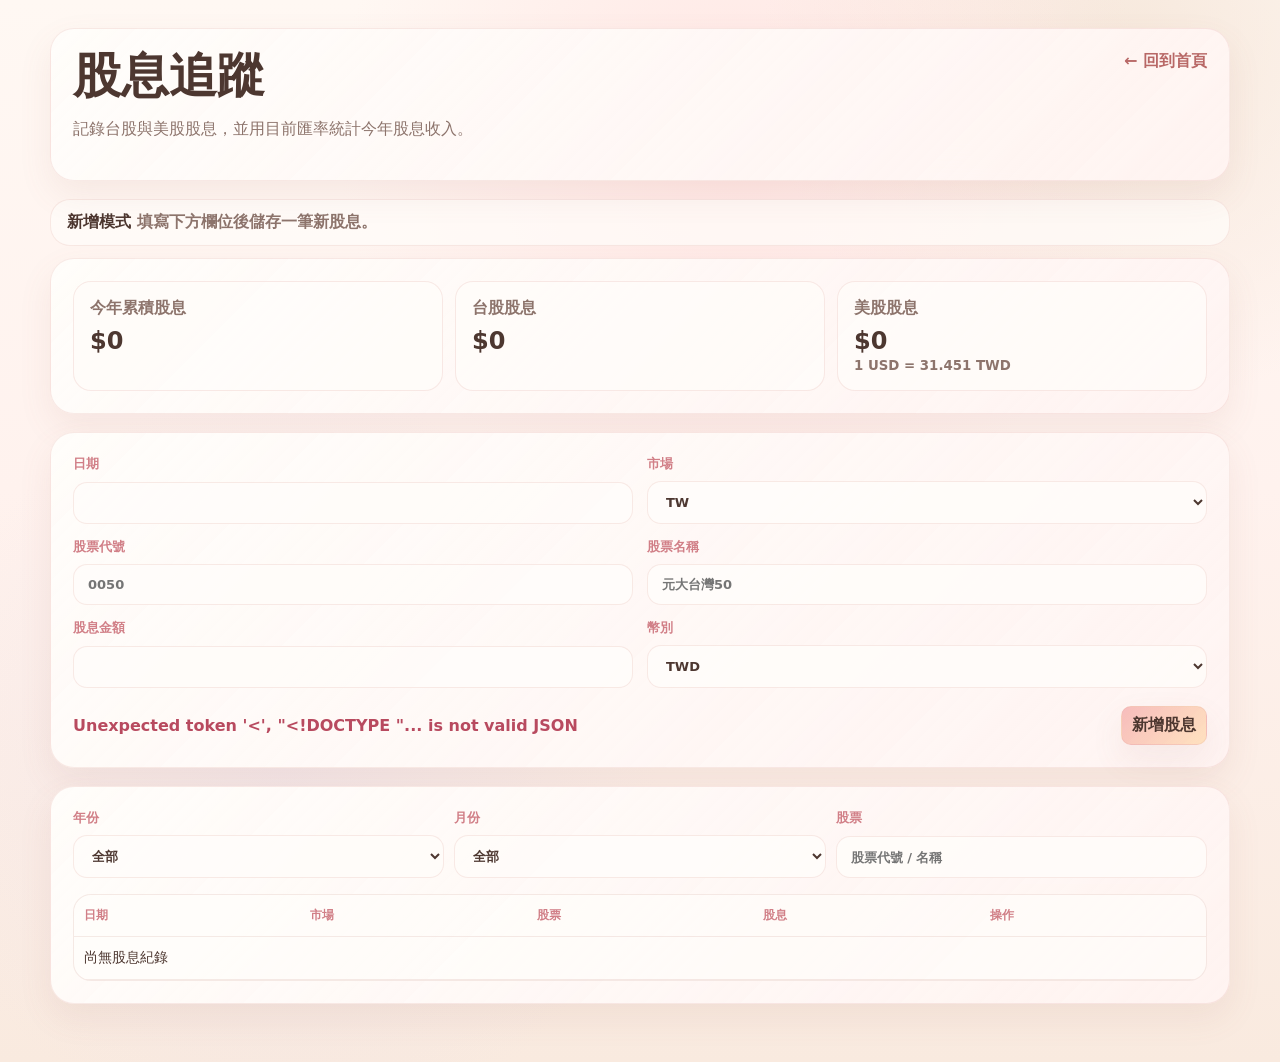
==== dividend-manager.html @ 9bf236e6 "Simplify dividend tracking amounts" ====
<!doctype html>
<html lang="zh-Hant">
  <head>
    <meta charset="utf-8" />
    <meta name="viewport" content="width=device-width, initial-scale=1" />
    <title>股息追蹤</title>
    <style>
      :root {
        color-scheme: light;
        --surface: rgba(255, 253, 250, 0.9);
        --ink: #4d3730;
        --muted: #8d746c;
        --line: rgba(204, 154, 143, 0.2);
        --green: #8faa83;
        --glass-border: rgba(226, 173, 162, 0.24);
        --shadow: 0 14px 34px rgba(158, 103, 88, 0.09);
      }

      * { box-sizing: border-box; }
      [hidden] { display: none !important; }

      body {
        margin: 0;
        min-height: 100vh;
        color: var(--ink);
        font-family: Inter, "Noto Sans TC", "PingFang TC", "Microsoft JhengHei", system-ui, sans-serif;
        background:
          radial-gradient(circle at 58% 12%, rgba(255, 210, 210, 0.46), transparent 34%),
          radial-gradient(circle at 88% 4%, rgba(241, 222, 205, 0.6), transparent 24%),
          radial-gradient(circle at 22% 72%, rgba(232, 218, 235, 0.35), transparent 30%),
          linear-gradient(180deg, #fff8f3 0%, #fff2ee 46%, #f9eadf 100%);
      }

      main {
        width: min(1180px, calc(100% - 32px));
        margin: 0 auto;
        padding: 28px 0 40px;
      }

      form, .card {
        background:
          linear-gradient(135deg, rgba(255, 253, 250, 0.96), rgba(255, 238, 237, 0.62)),
          var(--surface);
        border: 1px solid var(--glass-border);
        border-radius: 24px;
        box-shadow: var(--shadow);
        backdrop-filter: blur(18px);
      }

      .card { padding: 22px; margin-bottom: 18px; }
      .hero-card { display: flex; align-items: flex-start; justify-content: space-between; gap: 18px; }
      h1 { margin: 0 0 8px; color: var(--ink); font-size: clamp(30px, 5vw, 48px); line-height: 1; }
      p { color: var(--muted); line-height: 1.7; }
      a { color: #b86866; font-weight: 900; text-decoration: none; }

      .mode-banner {
        margin-bottom: 12px;
        padding: 12px 16px;
        border: 1px solid var(--glass-border);
        border-radius: 20px;
        background: rgba(255, 253, 250, 0.72);
        color: var(--muted);
        font-weight: 850;
      }
      .mode-banner strong { color: var(--ink); }
      .mode-banner.editing { border-color: rgba(216, 104, 104, 0.32); background: rgba(255, 231, 231, 0.86); }

      form {
        display: grid;
        grid-template-columns: repeat(2, minmax(0, 1fr));
        gap: 14px;
        padding: 22px;
        margin-bottom: 18px;
      }

      label { display: grid; gap: 8px; color: #d17f87; font-size: 13px; font-weight: 800; }
      input, select, button {
        border: 1px solid var(--glass-border);
        border-radius: 14px;
        padding: 12px 14px;
        color: var(--ink);
        background: rgba(255, 253, 250, 0.82);
        font: inherit;
      }
      input:focus, select:focus { outline: 2px solid rgba(209, 127, 135, 0.38); outline-offset: 2px; }
      .date-field { position: relative; }
      .date-picker {
        position: absolute;
        z-index: 20;
        top: calc(100% + 8px);
        left: 0;
        width: min(320px, calc(100vw - 48px));
        padding: 14px;
        border: 1px solid var(--glass-border);
        border-radius: 18px;
        background: rgba(255, 253, 250, 0.98);
        box-shadow: var(--shadow);
      }
      .date-picker-header {
        display: flex;
        align-items: center;
        justify-content: space-between;
        margin-bottom: 10px;
      }
      .date-picker-selects {
        display: flex;
        align-items: center;
        gap: 8px;
        min-width: 0;
      }
      .date-picker-selects select {
        min-height: 34px;
        padding: 0 26px 0 10px;
        border-radius: 10px;
        font-size: 14px;
        font-weight: 900;
        background-color: rgba(255, 253, 250, 0.92);
      }
      .date-picker-header button, .date-picker-day {
        min-height: 34px;
        padding: 0;
        border-radius: 10px;
        box-shadow: none;
      }
      .date-picker-grid {
        display: grid;
        grid-template-columns: repeat(7, minmax(0, 1fr));
        gap: 6px;
      }
      .date-picker-weekday {
        color: var(--muted);
        text-align: center;
        font-size: 12px;
        font-weight: 900;
      }
      .date-picker-day { background: rgba(255, 253, 250, 0.86); }
      .date-picker-day.is-today { border-color: rgba(216, 104, 104, 0.38); color: #b86866; }
      .date-picker-day.is-selected { background: linear-gradient(135deg, rgba(246, 183, 183, 0.92), rgba(255, 215, 168, 0.72)); }
      button {
        cursor: pointer;
        font-weight: 900;
        background: linear-gradient(135deg, rgba(246, 183, 183, 0.92), rgba(255, 215, 168, 0.72)), rgba(255, 253, 250, 0.88);
        box-shadow: var(--shadow);
      }
      button.secondary { background: rgba(255, 253, 250, 0.82); }
      button.danger { color: #8c2f3f; background: linear-gradient(135deg, rgba(255, 213, 213, 0.96), rgba(246, 183, 183, 0.7)); }
      button:disabled { cursor: wait; opacity: 0.58; }

      .full { grid-column: 1 / -1; }
      .actions, .row-actions { display: flex; align-items: center; gap: 8px; flex-wrap: wrap; }
      .actions { justify-content: space-between; grid-column: 1 / -1; padding-top: 4px; }
      .status, small { color: var(--muted); font-weight: 850; }
      .status.success { color: #557b4c; }
      .status.error { color: #b84a5f; }
      .status.working { color: #b86866; }

      .summary-grid { display: grid; grid-template-columns: repeat(3, minmax(0, 1fr)); gap: 12px; }
      .summary-box {
        border: 1px solid var(--glass-border);
        border-radius: 18px;
        padding: 16px;
        background: rgba(255, 253, 250, 0.74);
      }
      .summary-box span { display: block; color: var(--muted); font-weight: 850; margin-bottom: 8px; }
      .summary-box strong { font-size: 24px; }

      .filters { display: grid; grid-template-columns: repeat(3, minmax(120px, 1fr)); gap: 10px; margin-bottom: 16px; }
      .filters label { font-size: 13px; }
      table { width: 100%; border-collapse: collapse; color: var(--ink); font-size: 14px; }
      th, td { padding: 12px 10px; border-bottom: 1px solid var(--line); text-align: left; vertical-align: top; }
      th { color: #d17f87; font-size: 12px; font-weight: 900; }
      .table-wrap { overflow-x: auto; border: 1px solid var(--line); border-radius: 18px; background: rgba(255, 253, 250, 0.64); }
      .row-actions button { padding: 8px 10px; border-radius: 10px; }
      .editing-row { background: rgba(255, 231, 231, 0.72); }
      .badge { display: inline-flex; align-items: center; justify-content: center; min-width: 44px; padding: 4px 8px; border-radius: 999px; background: rgba(255, 238, 237, 0.78); color: #8c514b; font-size: 12px; font-weight: 900; }

      @media (max-width: 720px) {
        .hero-card { display: grid; }
        form, .filters, .summary-grid { grid-template-columns: 1fr; }
      }
    </style>
  </head>
  <body>
    <main>
      <section class="card hero-card">
        <div>
          <h1>股息追蹤</h1>
          <p>記錄台股與美股股息，並用目前匯率統計今年股息收入。</p>
        </div>
        <a href="./index.html">← 回到首頁</a>
      </section>

      <div class="mode-banner" id="modeBanner">
        <span><strong>新增模式</strong> 填寫下方欄位後儲存一筆新股息。</span>
      </div>

      <section class="card">
        <div class="summary-grid">
          <div class="summary-box">
            <span>今年累積股息</span>
            <strong id="yearDividendTotal">NT$0</strong>
          </div>
          <div class="summary-box">
            <span>台股股息</span>
            <strong id="twDividendTotal">NT$0</strong>
          </div>
          <div class="summary-box">
            <span>美股股息</span>
            <strong id="usDividendTotal">NT$0</strong>
            <br />
            <small id="fxRateText">依目前匯率換算</small>
          </div>
        </div>
      </section>

      <form id="dividendForm">
        <label class="date-field">
          日期
          <input name="date" type="text" readonly required />
        </label>
        <label>
          市場
          <select name="market" required>
            <option value="TW">TW</option>
            <option value="US">US</option>
          </select>
        </label>
        <label>
          股票代號
          <input name="symbol" placeholder="0050" required />
        </label>
        <label>
          股票名稱
          <input name="name" placeholder="元大台灣50" required />
        </label>
        <label>
          股息金額
          <input name="amount" type="number" step="0.01" min="0" required />
        </label>
        <label>
          幣別
          <select name="currency" required>
            <option value="TWD">TWD</option>
            <option value="USD">USD</option>
          </select>
        </label>
        <div class="actions">
          <span class="status" id="statusText">載入股息紀錄中...</span>
          <div class="row-actions">
            <button class="secondary" id="cancelEditButton" type="button" hidden>取消編輯</button>
            <button id="submitButton" type="submit">新增股息</button>
          </div>
        </div>
      </form>

      <section class="card">
        <div class="filters">
          <label>
            年份
            <select id="yearFilter">
              <option value="">全部</option>
            </select>
          </label>
          <label>
            月份
            <select id="monthFilter">
              <option value="">全部</option>
            </select>
          </label>
          <label>
            股票
            <input id="stockFilter" type="search" placeholder="股票代號 / 名稱" />
          </label>
        </div>
        <div class="table-wrap">
          <table>
            <thead>
              <tr>
                <th>日期</th>
                <th>市場</th>
                <th>股票</th>
                <th>股息</th>
                <th>操作</th>
              </tr>
            </thead>
            <tbody id="dividendRows"></tbody>
          </table>
        </div>
      </section>
    </main>
    <script>
      const form = document.getElementById("dividendForm");
      const rows = document.getElementById("dividendRows");
      const statusText = document.getElementById("statusText");
      const submitButton = document.getElementById("submitButton");
      const cancelEditButton = document.getElementById("cancelEditButton");
      const modeBanner = document.getElementById("modeBanner");
      const filters = {
        year: document.getElementById("yearFilter"),
        month: document.getElementById("monthFilter"),
        stock: document.getElementById("stockFilter"),
      };
      const money = new Intl.NumberFormat("zh-TW", { style: "currency", currency: "TWD", maximumFractionDigits: 0 });
      const decimal = new Intl.NumberFormat("zh-TW", { maximumFractionDigits: 2 });
      let dividends = [];
      let editingId = null;
      let fxRate = 31.451;
      let lastAutoFilledName = "";
      const stockNameMap = new Map(Object.entries({
        "0050": "元大台灣50",
        GOOG: "Alphabet",
        MU: "Micron Technology",
        NVDA: "NVIDIA",
        TSM: "Taiwan Semiconductor",
        VOO: "Vanguard S&P 500 ETF",
      }));

      form.elements.date.value = "";

      function escapeHtml(value) {
        return String(value ?? "")
          .replaceAll("&", "&amp;")
          .replaceAll("<", "&lt;")
          .replaceAll(">", "&gt;")
          .replaceAll('"', "&quot;")
          .replaceAll("'", "&#039;");
      }

      function dividendTime(item) {
        const time = new Date(`${item.date || ""}T00:00:00`).getTime();
        return Number.isNaN(time) ? 0 : time;
      }

      function rocYear(year) {
        return Number(year) - 1911;
      }

      function formatInputDate(date) {
        const year = date.getFullYear();
        const month = String(date.getMonth() + 1).padStart(2, "0");
        const day = String(date.getDate()).padStart(2, "0");
        return `${year}-${month}-${day}`;
      }

      function formatInputRocDate(date) {
        const year = rocYear(date.getFullYear());
        const month = String(date.getMonth() + 1).padStart(2, "0");
        const day = String(date.getDate()).padStart(2, "0");
        return `${year}/${month}/${day}`;
      }

      function formatDisplayDate(value) {
        const date = new Date(`${value || ""}T00:00:00`);
        if (Number.isNaN(date.getTime())) return String(value || "");
        return formatInputRocDate(date);
      }

      function parseRocInputDate(value) {
        const text = String(value || "").trim();
        const parts = text.replaceAll(".", "/").replaceAll("-", "/").split("/").map((part) => part.trim()).filter(Boolean);
        if (parts.length !== 3) return null;
        let [year, month, day] = parts.map((part) => Number(part));
        if (!year || !month || !day) return null;
        if (year < 1911) year += 1911;
        const date = new Date(year, month - 1, day);
        const valid = date.getFullYear() === year && date.getMonth() === month - 1 && date.getDate() === day;
        return valid ? date : null;
      }

      function sameDay(a, b) {
        return Boolean(a && b) && a.getFullYear() === b.getFullYear() && a.getMonth() === b.getMonth() && a.getDate() === b.getDate();
      }

      function datePickerYears(selectedYear) {
        const currentYear = new Date().getFullYear();
        const start = Math.min(currentYear - 10, selectedYear);
        const end = Math.max(currentYear + 5, selectedYear);
        return Array.from({ length: end - start + 1 }, (_, index) => start + index);
      }

      function setupDatePicker(input) {
        const field = input.closest(".date-field");
        const picker = document.createElement("div");
        let viewDate = new Date();
        picker.className = "date-picker";
        picker.hidden = true;
        field.appendChild(picker);

        function renderPicker() {
          const selected = parseRocInputDate(input.value);
          const today = new Date();
          const year = viewDate.getFullYear();
          const month = viewDate.getMonth();
          const yearOptions = datePickerYears(year)
            .map((optionYear) => `<option value="${optionYear}" ${optionYear === year ? "selected" : ""}>${rocYear(optionYear)} 年</option>`)
            .join("");
          const monthOptions = Array.from({ length: 12 }, (_, index) => {
            const optionMonth = index + 1;
            return `<option value="${index}" ${index === month ? "selected" : ""}>${optionMonth} 月</option>`;
          }).join("");
          const firstDay = new Date(year, month, 1).getDay();
          const daysInMonth = new Date(year, month + 1, 0).getDate();
          const blanks = Array.from({ length: firstDay }, () => "<span></span>").join("");
          const days = Array.from({ length: daysInMonth }, (_, index) => {
            const day = index + 1;
            const date = new Date(year, month, day);
            const classes = [
              "date-picker-day",
              sameDay(date, today) ? "is-today" : "",
              sameDay(date, selected) ? "is-selected" : "",
            ].filter(Boolean).join(" ");
            return `<button class="${classes}" type="button" data-day="${day}">${day}</button>`;
          }).join("");
          picker.innerHTML = `
            <div class="date-picker-header">
              <button type="button" data-nav="-1">‹</button>
              <span class="date-picker-selects">
                <select data-date-year aria-label="選擇年份">${yearOptions}</select>
                <select data-date-month aria-label="選擇月份">${monthOptions}</select>
              </span>
              <button type="button" data-nav="1">›</button>
            </div>
            <div class="date-picker-grid">
              ${["日", "一", "二", "三", "四", "五", "六"].map((day) => `<span class="date-picker-weekday">${day}</span>`).join("")}
              ${blanks}${days}
            </div>`;
        }

        function openPicker() {
          if (!picker.hidden) return;
          const selected = parseRocInputDate(input.value);
          viewDate = selected || new Date();
          renderPicker();
          picker.hidden = false;
        }

        input.addEventListener("click", openPicker);
        input.addEventListener("focus", openPicker);
        picker.addEventListener("click", (event) => {
          event.stopPropagation();
          const nav = event.target.closest("button[data-nav]");
          if (nav) {
            event.preventDefault();
            viewDate.setMonth(viewDate.getMonth() + Number(nav.dataset.nav));
            renderPicker();
            return;
          }
          const dayButton = event.target.closest("button[data-day]");
          if (!dayButton) return;
          event.preventDefault();
          const date = new Date(viewDate.getFullYear(), viewDate.getMonth(), Number(dayButton.dataset.day));
          input.value = formatInputRocDate(date);
          picker.hidden = true;
        });
        picker.addEventListener("change", (event) => {
          event.stopPropagation();
          if (event.target.matches("[data-date-year]")) {
            viewDate.setFullYear(Number(event.target.value));
            renderPicker();
            return;
          }
          if (event.target.matches("[data-date-month]")) {
            viewDate.setMonth(Number(event.target.value));
            renderPicker();
          }
        });
        document.addEventListener("click", (event) => {
          if (field.contains(event.target)) return;
          picker.hidden = true;
        });
      }

      function normalizeSymbol(value) {
        return String(value || "").trim().toUpperCase();
      }

      function rememberStockName(symbol, name) {
        const normalizedSymbol = normalizeSymbol(symbol);
        const normalizedName = String(name || "").trim();
        if (normalizedSymbol && normalizedName) stockNameMap.set(normalizedSymbol, normalizedName);
      }

      function learnStockNames(items) {
        (items || []).forEach((item) => rememberStockName(item.symbol, item.name));
      }

      async function loadTransactionStockNames() {
        try {
          const response = await fetch("/api/transactions", { cache: "no-store" });
          if (!response.ok) return;
          const payload = await response.json();
          learnStockNames(payload.transactions || []);
        } catch {
          // The built-in map still covers the common stocks.
        }
      }

      async function loadPortfolioStockNames() {
        try {
          const response = await fetch("/api/portfolio", { cache: "no-store" });
          if (!response.ok) return;
          const payload = await response.json();
          learnStockNames(payload.portfolio?.holdings || []);
        } catch {
          // Existing dividend and transaction names are enough if temporarily unavailable.
        }
      }

      function autoFillStockName() {
        const symbol = normalizeSymbol(form.elements.symbol.value);
        form.elements.symbol.value = symbol;
        const name = stockNameMap.get(symbol);
        if (!name) return;
        const currentName = String(form.elements.name.value || "").trim();
        if (currentName && currentName !== lastAutoFilledName) return;
        form.elements.name.value = name;
        lastAutoFilledName = name;
      }

      function syncCurrencyWithMarket() {
        form.elements.currency.value = form.elements.market.value === "US" ? "USD" : "TWD";
      }

      function normalizeInputDate(value) {
        const text = String(value || "").trim();
        const parts = text.replaceAll(".", "/").replaceAll("-", "/").split("/").map((part) => part.trim()).filter(Boolean);
        if (parts.length !== 3) throw new Error("日期格式請輸入民國年，例如 115/02/11");
        let [year, month, day] = parts.map((part) => Number(part));
        if (!year || !month || !day) throw new Error("日期格式請輸入民國年，例如 115/02/11");
        if (year < 1911) year += 1911;
        const date = new Date(year, month - 1, day);
        const valid = date.getFullYear() === year && date.getMonth() === month - 1 && date.getDate() === day;
        if (!valid) throw new Error("日期不是有效日期");
        return formatInputDate(date);
      }

      function dividendTwd(item) {
        const amount = Number(item.amount) || 0;
        return item.currency === "USD" ? amount * fxRate : amount;
      }

      function currentYear() {
        return new Date().getFullYear().toString();
      }

      function setStatus(message, tone = "") {
        statusText.textContent = message;
        statusText.className = `status${tone ? ` ${tone}` : ""}`;
      }

      function setFormMode(id = null) {
        editingId = id;
        submitButton.textContent = editingId ? "更新股息" : "新增股息";
        cancelEditButton.hidden = !editingId;
        const dividend = dividends.find((item) => item.id === editingId);
        modeBanner.classList.toggle("editing", Boolean(editingId));
        modeBanner.innerHTML = editingId && dividend
          ? `<span><strong>編輯模式</strong> 正在修改 ${escapeHtml(formatDisplayDate(dividend.date))} ${escapeHtml(dividend.market)}:${escapeHtml(dividend.symbol)} 的股息，完成後請按「更新股息」。</span>`
          : `<span><strong>新增模式</strong> 填寫下方欄位後儲存一筆新股息。</span>`;
        renderDividends();
      }

      function resetForm() {
        form.reset();
        form.elements.date.value = "";
        syncCurrencyWithMarket();
        lastAutoFilledName = "";
        setFormMode(null);
      }

      function activeFilters() {
        return {
          year: filters.year.value,
          month: filters.month.value,
          stock: filters.stock.value.trim().toLowerCase(),
        };
      }

      function dividendMatches(item, filter) {
        const date = String(item.date || "");
        const stockText = [item.symbol, item.name].join(" ").toLowerCase();
        return (
          (!filter.year || date.slice(0, 4) === filter.year) &&
          (!filter.month || date.slice(5, 7) === filter.month) &&
          (!filter.stock || stockText.includes(filter.stock))
        );
      }

      function visibleDividends() {
        const filter = activeFilters();
        return dividends
          .filter((item) => dividendMatches(item, filter))
          .sort((a, b) => dividendTime(b) - dividendTime(a));
      }

      function populateFilters() {
        const selectedYear = filters.year.value;
        const selectedMonth = filters.month.value;
        const years = [...new Set(dividends.map((item) => String(item.date || "").slice(0, 4)).filter(Boolean))].sort((a, b) => b.localeCompare(a));
        const months = [...new Set(dividends.map((item) => String(item.date || "").slice(5, 7)).filter(Boolean))].sort();
        filters.year.innerHTML = `<option value="">全部</option>${years.map((year) => `<option value="${escapeHtml(year)}">${escapeHtml(rocYear(year))} 年</option>`).join("")}`;
        filters.month.innerHTML = `<option value="">全部</option>${months.map((month) => `<option value="${escapeHtml(month)}">${escapeHtml(month)}</option>`).join("")}`;
        filters.year.value = years.includes(selectedYear) ? selectedYear : "";
        filters.month.value = months.includes(selectedMonth) ? selectedMonth : "";
      }

      function renderSummary() {
        const year = currentYear();
        const thisYear = dividends.filter((item) => String(item.date || "").slice(0, 4) === year);
        const twTotal = thisYear.filter((item) => item.market === "TW").reduce((sum, item) => sum + dividendTwd(item), 0);
        const usTotal = thisYear.filter((item) => item.market === "US").reduce((sum, item) => sum + dividendTwd(item), 0);
        document.getElementById("yearDividendTotal").textContent = money.format(Math.round(twTotal + usTotal));
        document.getElementById("twDividendTotal").textContent = money.format(Math.round(twTotal));
        document.getElementById("usDividendTotal").textContent = money.format(Math.round(usTotal));
        document.getElementById("fxRateText").textContent = `1 USD = ${fxRate} TWD`;
      }

      function renderDividends() {
        const items = visibleDividends();
        renderSummary();
        if (!items.length) {
          rows.innerHTML = `<tr><td colspan="5">尚無股息紀錄</td></tr>`;
          return;
        }
        rows.innerHTML = items
          .map((item) => `
            <tr class="${item.id === editingId ? "editing-row" : ""}">
              <td>${escapeHtml(formatDisplayDate(item.date))}</td>
              <td><span class="badge">${escapeHtml(item.market)}</span></td>
              <td>${escapeHtml(item.symbol)}<br />${escapeHtml(item.name)}</td>
              <td>${decimal.format(Number(item.amount) || 0)} ${escapeHtml(item.currency)}</td>
              <td>
                <div class="row-actions">
                  <button class="secondary" type="button" data-action="edit" data-id="${escapeHtml(item.id)}">編輯</button>
                  <button class="danger" type="button" data-action="delete" data-id="${escapeHtml(item.id)}">刪除</button>
                </div>
              </td>
            </tr>
          `)
          .join("");
      }

      function setDividends(nextDividends) {
        dividends = nextDividends || [];
        learnStockNames(dividends);
        populateFilters();
        renderDividends();
      }

      function currentDividend() {
        const formData = new FormData(form);
        const symbol = normalizeSymbol(formData.get("symbol"));
        const name = String(formData.get("name")).trim();
        rememberStockName(symbol, name);
        return {
          date: normalizeInputDate(formData.get("date")),
          market: formData.get("market"),
          symbol,
          name,
          amount: Number(formData.get("amount")),
          currency: formData.get("currency"),
          tax: 0,
          note: "",
        };
      }

      function editDividend(id) {
        const dividend = dividends.find((item) => item.id === id);
        if (!dividend) return;
        form.elements.date.value = formatDisplayDate(dividend.date);
        form.elements.market.value = dividend.market || "TW";
        form.elements.symbol.value = dividend.symbol || "";
        form.elements.name.value = dividend.name || "";
        lastAutoFilledName = "";
        form.elements.amount.value = dividend.amount ?? "";
        form.elements.currency.value = dividend.currency || "TWD";
        setFormMode(id);
        setStatus("正在編輯股息，確認欄位後按「更新股息」。", "working");
        form.scrollIntoView({ behavior: "smooth", block: "start" });
      }

      async function loadFxRate() {
        try {
          const response = await fetch("/api/portfolio", { cache: "no-store" });
          if (!response.ok) return;
          const payload = await response.json();
          fxRate = Number(payload.portfolio?.fxRate) || fxRate;
        } catch {
          // Keep the last known default.
        }
      }

      async function loadDividends() {
        await loadFxRate();
        await Promise.all([loadPortfolioStockNames(), loadTransactionStockNames()]);
        const response = await fetch("/api/dividends", { cache: "no-store" });
        const payload = await response.json();
        if (!response.ok) throw new Error(payload.detail || "股息紀錄載入失敗");
        setDividends(payload.dividends || []);
        setStatus(`已載入 ${dividends.length} 筆股息，顯示 ${visibleDividends().length} 筆`, "success");
      }

      async function saveDividend() {
        const url = editingId ? `/api/dividends/${encodeURIComponent(editingId)}` : "/api/dividends";
        const method = editingId ? "PUT" : "POST";
        const response = await fetch(url, {
          method,
          headers: { "Content-Type": "application/json" },
          body: JSON.stringify(currentDividend()),
        });
        const payload = await response.json();
        if (!response.ok) throw new Error(payload.detail || "股息儲存失敗");
        return payload;
      }

      async function deleteDividend(id) {
        const dividend = dividends.find((item) => item.id === id);
        if (!dividend) return;
        const label = `${formatDisplayDate(dividend.date)} ${dividend.market}:${dividend.symbol}`;
        if (!window.confirm(`確定刪除這筆股息？\n${label}`)) return;

        setStatus("刪除中...", "working");
        const response = await fetch(`/api/dividends/${encodeURIComponent(id)}`, { method: "DELETE" });
        const payload = await response.json();
        if (!response.ok) throw new Error(payload.detail || "股息刪除失敗");
        setDividends(payload.dividends || []);
        if (editingId === id) resetForm();
        setStatus(`已刪除，現在共有 ${dividends.length} 筆股息，顯示 ${visibleDividends().length} 筆`, "success");
      }

      form.addEventListener("submit", async (event) => {
        event.preventDefault();
        submitButton.disabled = true;
        setStatus(editingId ? "更新中..." : "儲存中...", "working");
        try {
          const payload = await saveDividend();
          setDividends(payload.dividends || []);
          setStatus(
            editingId
              ? `已更新，現在共有 ${dividends.length} 筆股息，顯示 ${visibleDividends().length} 筆`
              : `已新增，現在共有 ${dividends.length} 筆股息，顯示 ${visibleDividends().length} 筆`,
            "success",
          );
          resetForm();
        } catch (error) {
          setStatus(error.message, "error");
        } finally {
          submitButton.disabled = false;
        }
      });

      cancelEditButton.addEventListener("click", () => {
        resetForm();
        setStatus(`已載入 ${dividends.length} 筆股息，顯示 ${visibleDividends().length} 筆`, "success");
      });

      Object.values(filters).forEach((input) => {
        input.addEventListener("input", () => {
          renderDividends();
          setStatus(`已載入 ${dividends.length} 筆股息，顯示 ${visibleDividends().length} 筆`, "success");
        });
        input.addEventListener("change", () => {
          renderDividends();
          setStatus(`已載入 ${dividends.length} 筆股息，顯示 ${visibleDividends().length} 筆`, "success");
        });
      });

      form.elements.symbol.addEventListener("input", autoFillStockName);
      form.elements.symbol.addEventListener("change", autoFillStockName);
      form.elements.symbol.addEventListener("blur", autoFillStockName);
      form.elements.market.addEventListener("change", autoFillStockName);
      form.elements.market.addEventListener("change", syncCurrencyWithMarket);
      form.elements.name.addEventListener("input", () => {
        if (form.elements.name.value.trim() !== lastAutoFilledName) lastAutoFilledName = "";
      });
      setupDatePicker(form.elements.date);
      syncCurrencyWithMarket();

      rows.addEventListener("click", async (event) => {
        const button = event.target.closest("button[data-action][data-id]");
        if (!button) return;
        const { action, id } = button.dataset;
        if (action === "edit") {
          editDividend(id);
          return;
        }
        if (action === "delete") {
          button.disabled = true;
          try {
            await deleteDividend(id);
          } catch (error) {
            setStatus(error.message, "error");
          } finally {
            button.disabled = false;
          }
        }
      });

      loadDividends().catch((error) => {
        setStatus(error.message, "error");
        renderDividends();
      });
    </script>
  </body>
</html>
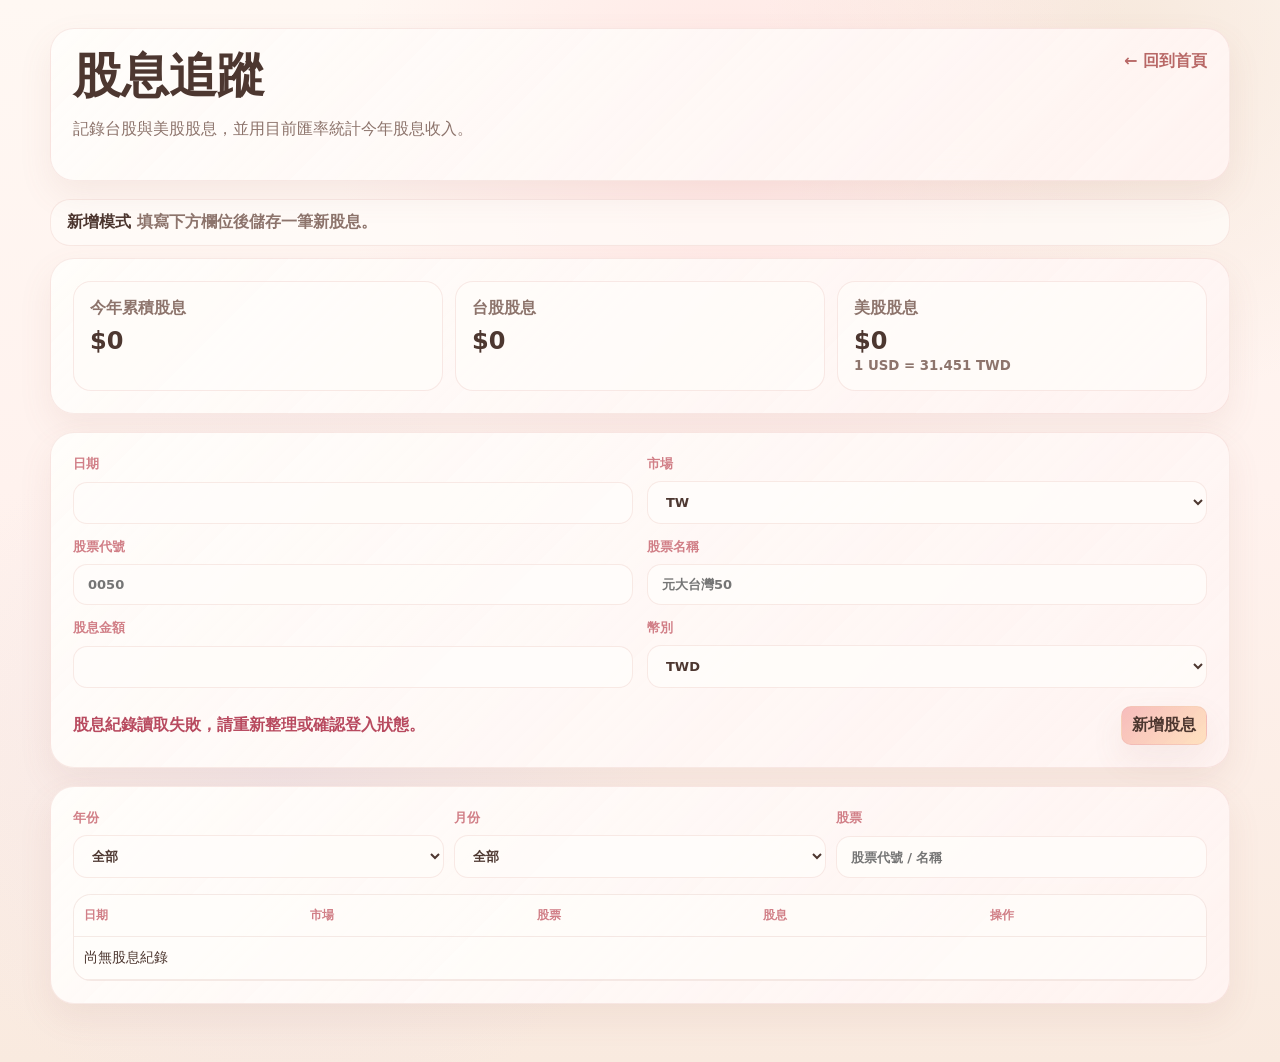
==== commit 6f1f1809: "Improve mobile dashboard UX" ====
--- a/dividend-manager.html
+++ b/dividend-manager.html
@@ -4,181 +4,7 @@
     <meta charset="utf-8" />
     <meta name="viewport" content="width=device-width, initial-scale=1" />
     <title>股息追蹤</title>
-    <style>
-      :root {
-        color-scheme: light;
-        --surface: rgba(255, 253, 250, 0.9);
-        --ink: #4d3730;
-        --muted: #8d746c;
-        --line: rgba(204, 154, 143, 0.2);
-        --green: #8faa83;
-        --glass-border: rgba(226, 173, 162, 0.24);
-        --shadow: 0 14px 34px rgba(158, 103, 88, 0.09);
-      }
-
-      * { box-sizing: border-box; }
-      [hidden] { display: none !important; }
-
-      body {
-        margin: 0;
-        min-height: 100vh;
-        color: var(--ink);
-        font-family: Inter, "Noto Sans TC", "PingFang TC", "Microsoft JhengHei", system-ui, sans-serif;
-        background:
-          radial-gradient(circle at 58% 12%, rgba(255, 210, 210, 0.46), transparent 34%),
-          radial-gradient(circle at 88% 4%, rgba(241, 222, 205, 0.6), transparent 24%),
-          radial-gradient(circle at 22% 72%, rgba(232, 218, 235, 0.35), transparent 30%),
-          linear-gradient(180deg, #fff8f3 0%, #fff2ee 46%, #f9eadf 100%);
-      }
-
-      main {
-        width: min(1180px, calc(100% - 32px));
-        margin: 0 auto;
-        padding: 28px 0 40px;
-      }
-
-      form, .card {
-        background:
-          linear-gradient(135deg, rgba(255, 253, 250, 0.96), rgba(255, 238, 237, 0.62)),
-          var(--surface);
-        border: 1px solid var(--glass-border);
-        border-radius: 24px;
-        box-shadow: var(--shadow);
-        backdrop-filter: blur(18px);
-      }
-
-      .card { padding: 22px; margin-bottom: 18px; }
-      .hero-card { display: flex; align-items: flex-start; justify-content: space-between; gap: 18px; }
-      h1 { margin: 0 0 8px; color: var(--ink); font-size: clamp(30px, 5vw, 48px); line-height: 1; }
-      p { color: var(--muted); line-height: 1.7; }
-      a { color: #b86866; font-weight: 900; text-decoration: none; }
-
-      .mode-banner {
-        margin-bottom: 12px;
-        padding: 12px 16px;
-        border: 1px solid var(--glass-border);
-        border-radius: 20px;
-        background: rgba(255, 253, 250, 0.72);
-        color: var(--muted);
-        font-weight: 850;
-      }
-      .mode-banner strong { color: var(--ink); }
-      .mode-banner.editing { border-color: rgba(216, 104, 104, 0.32); background: rgba(255, 231, 231, 0.86); }
-
-      form {
-        display: grid;
-        grid-template-columns: repeat(2, minmax(0, 1fr));
-        gap: 14px;
-        padding: 22px;
-        margin-bottom: 18px;
-      }
-
-      label { display: grid; gap: 8px; color: #d17f87; font-size: 13px; font-weight: 800; }
-      input, select, button {
-        border: 1px solid var(--glass-border);
-        border-radius: 14px;
-        padding: 12px 14px;
-        color: var(--ink);
-        background: rgba(255, 253, 250, 0.82);
-        font: inherit;
-      }
-      input:focus, select:focus { outline: 2px solid rgba(209, 127, 135, 0.38); outline-offset: 2px; }
-      .date-field { position: relative; }
-      .date-picker {
-        position: absolute;
-        z-index: 20;
-        top: calc(100% + 8px);
-        left: 0;
-        width: min(320px, calc(100vw - 48px));
-        padding: 14px;
-        border: 1px solid var(--glass-border);
-        border-radius: 18px;
-        background: rgba(255, 253, 250, 0.98);
-        box-shadow: var(--shadow);
-      }
-      .date-picker-header {
-        display: flex;
-        align-items: center;
-        justify-content: space-between;
-        margin-bottom: 10px;
-      }
-      .date-picker-selects {
-        display: flex;
-        align-items: center;
-        gap: 8px;
-        min-width: 0;
-      }
-      .date-picker-selects select {
-        min-height: 34px;
-        padding: 0 26px 0 10px;
-        border-radius: 10px;
-        font-size: 14px;
-        font-weight: 900;
-        background-color: rgba(255, 253, 250, 0.92);
-      }
-      .date-picker-header button, .date-picker-day {
-        min-height: 34px;
-        padding: 0;
-        border-radius: 10px;
-        box-shadow: none;
-      }
-      .date-picker-grid {
-        display: grid;
-        grid-template-columns: repeat(7, minmax(0, 1fr));
-        gap: 6px;
-      }
-      .date-picker-weekday {
-        color: var(--muted);
-        text-align: center;
-        font-size: 12px;
-        font-weight: 900;
-      }
-      .date-picker-day { background: rgba(255, 253, 250, 0.86); }
-      .date-picker-day.is-today { border-color: rgba(216, 104, 104, 0.38); color: #b86866; }
-      .date-picker-day.is-selected { background: linear-gradient(135deg, rgba(246, 183, 183, 0.92), rgba(255, 215, 168, 0.72)); }
-      button {
-        cursor: pointer;
-        font-weight: 900;
-        background: linear-gradient(135deg, rgba(246, 183, 183, 0.92), rgba(255, 215, 168, 0.72)), rgba(255, 253, 250, 0.88);
-        box-shadow: var(--shadow);
-      }
-      button.secondary { background: rgba(255, 253, 250, 0.82); }
-      button.danger { color: #8c2f3f; background: linear-gradient(135deg, rgba(255, 213, 213, 0.96), rgba(246, 183, 183, 0.7)); }
-      button:disabled { cursor: wait; opacity: 0.58; }
-
-      .full { grid-column: 1 / -1; }
-      .actions, .row-actions { display: flex; align-items: center; gap: 8px; flex-wrap: wrap; }
-      .actions { justify-content: space-between; grid-column: 1 / -1; padding-top: 4px; }
-      .status, small { color: var(--muted); font-weight: 850; }
-      .status.success { color: #557b4c; }
-      .status.error { color: #b84a5f; }
-      .status.working { color: #b86866; }
-
-      .summary-grid { display: grid; grid-template-columns: repeat(3, minmax(0, 1fr)); gap: 12px; }
-      .summary-box {
-        border: 1px solid var(--glass-border);
-        border-radius: 18px;
-        padding: 16px;
-        background: rgba(255, 253, 250, 0.74);
-      }
-      .summary-box span { display: block; color: var(--muted); font-weight: 850; margin-bottom: 8px; }
-      .summary-box strong { font-size: 24px; }
-
-      .filters { display: grid; grid-template-columns: repeat(3, minmax(120px, 1fr)); gap: 10px; margin-bottom: 16px; }
-      .filters label { font-size: 13px; }
-      table { width: 100%; border-collapse: collapse; color: var(--ink); font-size: 14px; }
-      th, td { padding: 12px 10px; border-bottom: 1px solid var(--line); text-align: left; vertical-align: top; }
-      th { color: #d17f87; font-size: 12px; font-weight: 900; }
-      .table-wrap { overflow-x: auto; border: 1px solid var(--line); border-radius: 18px; background: rgba(255, 253, 250, 0.64); }
-      .row-actions button { padding: 8px 10px; border-radius: 10px; }
-      .editing-row { background: rgba(255, 231, 231, 0.72); }
-      .badge { display: inline-flex; align-items: center; justify-content: center; min-width: 44px; padding: 4px 8px; border-radius: 999px; background: rgba(255, 238, 237, 0.78); color: #8c514b; font-size: 12px; font-weight: 900; }
-
-      @media (max-width: 720px) {
-        .hero-card { display: grid; }
-        form, .filters, .summary-grid { grid-template-columns: 1fr; }
-      }
-    </style>
+    <link rel="stylesheet" href="./form-pages.css?v=20260613-mobile-ux" />
   </head>
   <body>
     <main>
@@ -254,7 +80,7 @@
       </form>
 
       <section class="card">
-        <div class="filters">
+        <div class="filters dividend-filters">
           <label>
             年份
             <select id="yearFilter">
@@ -326,6 +152,19 @@
           .replaceAll("'", "&#039;");
       }
 
+      async function readApiPayload(response, fallbackMessage) {
+        const text = await response.text();
+        try {
+          return text ? JSON.parse(text) : {};
+        } catch {
+          return { detail: fallbackMessage };
+        }
+      }
+
+      function friendlyApiError(payload, fallbackMessage) {
+        return payload?.detail || fallbackMessage;
+      }
+
       function dividendTime(item) {
         const time = new Date(`${item.date || ""}T00:00:00`).getTime();
         return Number.isNaN(time) ? 0 : time;
@@ -694,8 +533,8 @@
         await loadFxRate();
         await Promise.all([loadPortfolioStockNames(), loadTransactionStockNames()]);
         const response = await fetch("/api/dividends", { cache: "no-store" });
-        const payload = await response.json();
-        if (!response.ok) throw new Error(payload.detail || "股息紀錄載入失敗");
+        const payload = await readApiPayload(response, "股息紀錄讀取失敗，請重新整理或確認登入狀態。");
+        if (!response.ok) throw new Error(friendlyApiError(payload, "股息紀錄讀取失敗，請重新整理或確認登入狀態。"));
         setDividends(payload.dividends || []);
         setStatus(`已載入 ${dividends.length} 筆股息，顯示 ${visibleDividends().length} 筆`, "success");
       }
@@ -708,8 +547,8 @@
           headers: { "Content-Type": "application/json" },
           body: JSON.stringify(currentDividend()),
         });
-        const payload = await response.json();
-        if (!response.ok) throw new Error(payload.detail || "股息儲存失敗");
+        const payload = await readApiPayload(response, "股息儲存失敗，請稍後再試。");
+        if (!response.ok) throw new Error(friendlyApiError(payload, "股息儲存失敗，請稍後再試。"));
         return payload;
       }
 
@@ -721,8 +560,8 @@
 
         setStatus("刪除中...", "working");
         const response = await fetch(`/api/dividends/${encodeURIComponent(id)}`, { method: "DELETE" });
-        const payload = await response.json();
-        if (!response.ok) throw new Error(payload.detail || "股息刪除失敗");
+        const payload = await readApiPayload(response, "股息刪除失敗，請稍後再試。");
+        if (!response.ok) throw new Error(friendlyApiError(payload, "股息刪除失敗，請稍後再試。"));
         setDividends(payload.dividends || []);
         if (editingId === id) resetForm();
         setStatus(`已刪除，現在共有 ${dividends.length} 筆股息，顯示 ${visibleDividends().length} 筆`, "success");
--- a/form-pages.css
+++ b/form-pages.css
@@ -0,0 +1,406 @@
+:root {
+  color-scheme: light;
+  --surface: rgba(255, 253, 250, 0.9);
+  --ink: #4d3730;
+  --muted: #8d746c;
+  --line: rgba(204, 154, 143, 0.2);
+  --green: #8faa83;
+  --glass-border: rgba(226, 173, 162, 0.24);
+  --shadow: 0 14px 34px rgba(158, 103, 88, 0.09);
+}
+
+* {
+  box-sizing: border-box;
+}
+
+[hidden] {
+  display: none !important;
+}
+
+body {
+  margin: 0;
+  min-height: 100vh;
+  color: var(--ink);
+  font-family: Inter, "Noto Sans TC", "PingFang TC", "Microsoft JhengHei", system-ui, sans-serif;
+  background:
+    radial-gradient(circle at 58% 12%, rgba(255, 210, 210, 0.46), transparent 34%),
+    radial-gradient(circle at 88% 4%, rgba(241, 222, 205, 0.6), transparent 24%),
+    radial-gradient(circle at 22% 72%, rgba(232, 218, 235, 0.35), transparent 30%),
+    linear-gradient(180deg, #fff8f3 0%, #fff2ee 46%, #f9eadf 100%);
+}
+
+main {
+  width: min(1180px, calc(100% - 32px));
+  margin: 0 auto;
+  padding: 28px 0 40px;
+}
+
+form,
+.card {
+  background:
+    linear-gradient(135deg, rgba(255, 253, 250, 0.96), rgba(255, 238, 237, 0.62)),
+    var(--surface);
+  border: 1px solid var(--glass-border);
+  border-radius: 24px;
+  box-shadow: var(--shadow);
+  backdrop-filter: blur(18px);
+}
+
+.card {
+  padding: 22px;
+  margin-bottom: 18px;
+}
+
+.hero-card {
+  display: flex;
+  align-items: flex-start;
+  justify-content: space-between;
+  gap: 18px;
+}
+
+h1 {
+  margin: 0 0 8px;
+  color: var(--ink);
+  font-size: clamp(30px, 5vw, 48px);
+  line-height: 1;
+}
+
+p {
+  color: var(--muted);
+  line-height: 1.7;
+}
+
+a {
+  color: #b86866;
+  font-weight: 900;
+  text-decoration: none;
+}
+
+.page-actions {
+  display: flex;
+  flex-wrap: wrap;
+  gap: 8px;
+}
+
+.mode-banner {
+  margin-bottom: 12px;
+  padding: 12px 16px;
+  display: flex;
+  align-items: center;
+  justify-content: space-between;
+  gap: 12px;
+  border: 1px solid var(--glass-border);
+  border-radius: 20px;
+  background: rgba(255, 253, 250, 0.72);
+  color: var(--muted);
+  font-weight: 850;
+}
+
+.mode-banner strong {
+  color: var(--ink);
+}
+
+.mode-banner.editing {
+  border-color: rgba(216, 104, 104, 0.32);
+  background: rgba(255, 231, 231, 0.86);
+}
+
+form {
+  display: grid;
+  grid-template-columns: repeat(2, minmax(0, 1fr));
+  gap: 14px;
+  padding: 22px;
+  margin-bottom: 18px;
+}
+
+label {
+  display: grid;
+  gap: 8px;
+  color: #d17f87;
+  font-size: 13px;
+  font-weight: 800;
+}
+
+input,
+select,
+button {
+  border: 1px solid var(--glass-border);
+  border-radius: 14px;
+  padding: 12px 14px;
+  color: var(--ink);
+  background: rgba(255, 253, 250, 0.82);
+  font: inherit;
+}
+
+input:focus,
+select:focus {
+  outline: 2px solid rgba(209, 127, 135, 0.38);
+  outline-offset: 2px;
+}
+
+.date-field {
+  position: relative;
+}
+
+.date-picker {
+  position: absolute;
+  z-index: 20;
+  top: calc(100% + 8px);
+  left: 0;
+  width: min(320px, calc(100vw - 48px));
+  padding: 14px;
+  border: 1px solid var(--glass-border);
+  border-radius: 18px;
+  background: rgba(255, 253, 250, 0.98);
+  box-shadow: var(--shadow);
+}
+
+.date-picker-header {
+  display: flex;
+  align-items: center;
+  justify-content: space-between;
+  margin-bottom: 10px;
+}
+
+.date-picker-grid {
+  display: grid;
+  grid-template-columns: repeat(7, minmax(0, 1fr));
+  gap: 6px;
+}
+
+.date-picker-selects {
+  display: flex;
+  align-items: center;
+  gap: 8px;
+  min-width: 0;
+}
+
+.date-picker-selects select {
+  min-height: 34px;
+  padding: 0 26px 0 10px;
+  border-radius: 10px;
+  font-size: 14px;
+  font-weight: 900;
+  background-color: rgba(255, 253, 250, 0.92);
+}
+
+.date-picker-header button,
+.date-picker-day {
+  min-height: 34px;
+  padding: 0;
+  border-radius: 10px;
+  box-shadow: none;
+}
+
+.date-picker-weekday {
+  color: var(--muted);
+  text-align: center;
+  font-size: 12px;
+  font-weight: 900;
+}
+
+.date-picker-day {
+  background: rgba(255, 253, 250, 0.86);
+}
+
+.date-picker-day.is-today {
+  border-color: rgba(216, 104, 104, 0.38);
+  color: #b86866;
+}
+
+.date-picker-day.is-selected {
+  background: linear-gradient(135deg, rgba(246, 183, 183, 0.92), rgba(255, 215, 168, 0.72));
+}
+
+button {
+  cursor: pointer;
+  font-weight: 900;
+  background:
+    linear-gradient(135deg, rgba(246, 183, 183, 0.92), rgba(255, 215, 168, 0.72)),
+    rgba(255, 253, 250, 0.88);
+  box-shadow: var(--shadow);
+}
+
+button.secondary {
+  background: rgba(255, 253, 250, 0.82);
+}
+
+button.danger {
+  color: #8c2f3f;
+  background: linear-gradient(135deg, rgba(255, 213, 213, 0.96), rgba(246, 183, 183, 0.7));
+}
+
+button:disabled {
+  cursor: wait;
+  opacity: 0.58;
+}
+
+.full {
+  grid-column: 1 / -1;
+}
+
+.actions,
+.row-actions {
+  display: flex;
+  align-items: center;
+  gap: 8px;
+  flex-wrap: wrap;
+}
+
+.actions {
+  justify-content: space-between;
+  grid-column: 1 / -1;
+  padding-top: 4px;
+}
+
+.status,
+small {
+  color: var(--muted);
+  font-weight: 850;
+}
+
+.status.success {
+  color: #557b4c;
+}
+
+.status.error {
+  color: #b84a5f;
+}
+
+.status.working {
+  color: #b86866;
+}
+
+.summary-grid,
+.result-grid {
+  display: grid;
+  grid-template-columns: repeat(3, minmax(0, 1fr));
+  gap: 12px;
+}
+
+.summary-box,
+.result-box {
+  border: 1px solid var(--glass-border);
+  border-radius: 18px;
+  padding: 16px;
+  background: rgba(255, 253, 250, 0.74);
+}
+
+.summary-box span,
+.result-box span {
+  display: block;
+  color: var(--muted);
+  font-weight: 850;
+  margin-bottom: 8px;
+}
+
+.summary-box strong,
+.result-box strong {
+  font-size: 24px;
+}
+
+.filters {
+  display: grid;
+  grid-template-columns: minmax(180px, 1.5fr) repeat(4, minmax(110px, 1fr));
+  gap: 10px;
+  margin-bottom: 16px;
+}
+
+.dividend-filters {
+  grid-template-columns: repeat(3, minmax(120px, 1fr));
+}
+
+.filters label {
+  font-size: 13px;
+}
+
+table {
+  width: 100%;
+  border-collapse: collapse;
+  color: var(--ink);
+  font-size: 14px;
+}
+
+th,
+td {
+  padding: 12px 10px;
+  border-bottom: 1px solid var(--line);
+  text-align: left;
+  vertical-align: top;
+}
+
+th {
+  color: #d17f87;
+  font-size: 12px;
+  font-weight: 900;
+}
+
+.table-wrap {
+  overflow-x: auto;
+  border: 1px solid var(--line);
+  border-radius: 18px;
+  background: rgba(255, 253, 250, 0.64);
+}
+
+.row-actions button {
+  padding: 8px 10px;
+  border-radius: 10px;
+}
+
+.editing-row {
+  background: rgba(255, 231, 231, 0.72);
+}
+
+.badge {
+  display: inline-flex;
+  align-items: center;
+  justify-content: center;
+  min-width: 44px;
+  padding: 4px 8px;
+  border-radius: 999px;
+  background: rgba(255, 238, 237, 0.78);
+  color: #8c514b;
+  font-size: 12px;
+  font-weight: 900;
+}
+
+@media (max-width: 720px) {
+  main {
+    width: min(100% - 32px, 460px);
+    padding-top: 16px;
+  }
+
+  .hero-card,
+  form,
+  .filters,
+  .summary-grid,
+  .result-grid {
+    display: grid;
+    grid-template-columns: 1fr;
+  }
+
+  .hero-card {
+    gap: 12px;
+  }
+
+  .hero-card a {
+    justify-self: start;
+  }
+
+  .actions {
+    align-items: stretch;
+  }
+
+  .actions .row-actions,
+  .actions button {
+    width: 100%;
+  }
+
+  .row-actions button {
+    flex: 1 1 120px;
+  }
+
+  table {
+    min-width: 640px;
+  }
+}
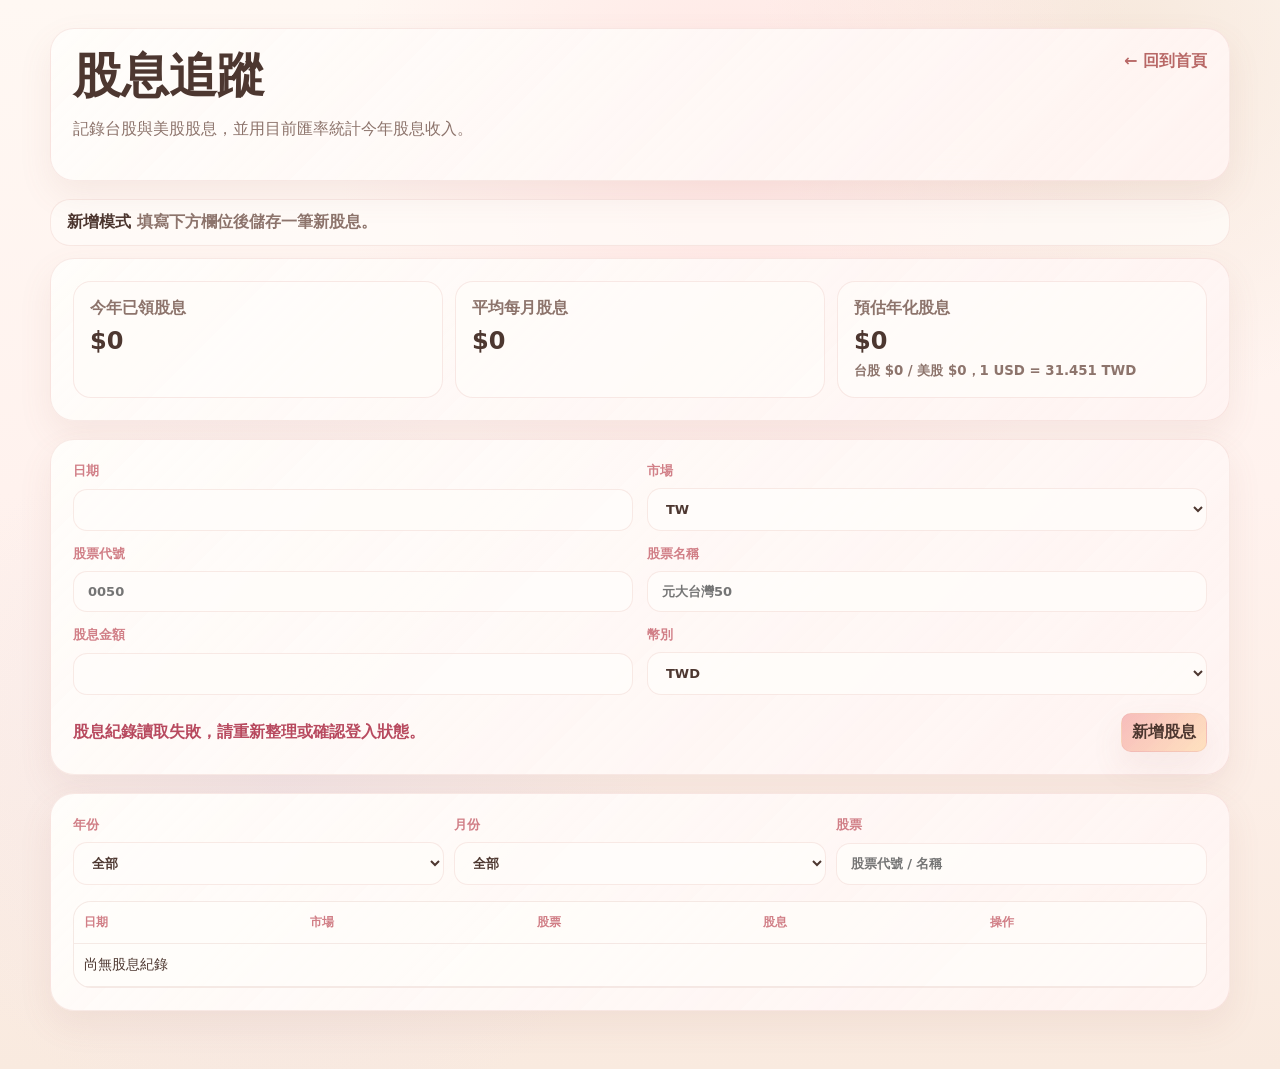
==== commit 3cab5785: "Add goal summaries and quick transaction filters" ====
--- a/dividend-manager.html
+++ b/dividend-manager.html
@@ -4,7 +4,7 @@
     <meta charset="utf-8" />
     <meta name="viewport" content="width=device-width, initial-scale=1" />
     <title>股息追蹤</title>
-    <link rel="stylesheet" href="./form-pages.css?v=20260613-mobile-ux" />
+    <link rel="stylesheet" href="./form-pages.css?v=20260614-dividend-stats" />
   </head>
   <body>
     <main>
@@ -23,16 +23,16 @@
       <section class="card">
         <div class="summary-grid">
           <div class="summary-box">
-            <span>今年累積股息</span>
+            <span>今年已領股息</span>
             <strong id="yearDividendTotal">NT$0</strong>
           </div>
           <div class="summary-box">
-            <span>台股股息</span>
-            <strong id="twDividendTotal">NT$0</strong>
+            <span>平均每月股息</span>
+            <strong id="averageMonthlyDividend">NT$0</strong>
           </div>
           <div class="summary-box">
-            <span>美股股息</span>
-            <strong id="usDividendTotal">NT$0</strong>
+            <span>預估年化股息</span>
+            <strong id="projectedAnnualDividend">NT$0</strong>
             <br />
             <small id="fxRateText">依目前匯率換算</small>
           </div>
@@ -382,6 +382,13 @@
         return new Date().getFullYear().toString();
       }
 
+      function currentMonthNumber() {
+        return Number(new Intl.DateTimeFormat("en-US", {
+          timeZone: "Asia/Taipei",
+          month: "numeric",
+        }).format(new Date()));
+      }
+
       function setStatus(message, tone = "") {
         statusText.textContent = message;
         statusText.className = `status${tone ? ` ${tone}` : ""}`;
@@ -448,10 +455,12 @@
         const thisYear = dividends.filter((item) => String(item.date || "").slice(0, 4) === year);
         const twTotal = thisYear.filter((item) => item.market === "TW").reduce((sum, item) => sum + dividendTwd(item), 0);
         const usTotal = thisYear.filter((item) => item.market === "US").reduce((sum, item) => sum + dividendTwd(item), 0);
-        document.getElementById("yearDividendTotal").textContent = money.format(Math.round(twTotal + usTotal));
-        document.getElementById("twDividendTotal").textContent = money.format(Math.round(twTotal));
-        document.getElementById("usDividendTotal").textContent = money.format(Math.round(usTotal));
-        document.getElementById("fxRateText").textContent = `1 USD = ${fxRate} TWD`;
+        const total = twTotal + usTotal;
+        const averageMonthly = total / Math.max(1, currentMonthNumber());
+        document.getElementById("yearDividendTotal").textContent = money.format(Math.round(total));
+        document.getElementById("averageMonthlyDividend").textContent = money.format(Math.round(averageMonthly));
+        document.getElementById("projectedAnnualDividend").textContent = money.format(Math.round(averageMonthly * 12));
+        document.getElementById("fxRateText").textContent = `台股 ${money.format(Math.round(twTotal))} / 美股 ${money.format(Math.round(usTotal))}，1 USD = ${fxRate} TWD`;
       }
 
       function renderDividends() {
--- a/form-pages.css
+++ b/form-pages.css
@@ -299,11 +299,38 @@
   font-size: 24px;
 }
 
+.summary-box small {
+  display: inline-block;
+  margin-top: 6px;
+  line-height: 1.45;
+}
+
 .filters {
   display: grid;
   grid-template-columns: minmax(180px, 1.5fr) repeat(4, minmax(110px, 1fr));
   gap: 10px;
   margin-bottom: 16px;
+}
+
+.quick-filters {
+  display: flex;
+  flex-wrap: wrap;
+  gap: 8px;
+  margin-bottom: 12px;
+}
+
+.quick-filters button {
+  min-height: 38px;
+  padding: 8px 13px;
+  border-radius: 999px;
+  background: rgba(255, 253, 250, 0.82);
+  box-shadow: none;
+  color: var(--muted);
+}
+
+.quick-filters button.active {
+  color: #8c514b;
+  background: linear-gradient(135deg, rgba(246, 183, 183, 0.88), rgba(255, 215, 168, 0.64));
 }
 
 .dividend-filters {
@@ -364,6 +391,19 @@
   font-weight: 900;
 }
 
+.transaction-card-list {
+  display: none;
+}
+
+.empty-list {
+  padding: 16px;
+  border: 1px solid var(--line);
+  border-radius: 16px;
+  color: var(--muted);
+  background: rgba(255, 253, 250, 0.68);
+  font-weight: 850;
+}
+
 @media (max-width: 720px) {
   main {
     width: min(100% - 32px, 460px);
@@ -373,6 +413,7 @@
   .hero-card,
   form,
   .filters,
+  .quick-filters,
   .summary-grid,
   .result-grid {
     display: grid;
@@ -403,4 +444,103 @@
   table {
     min-width: 640px;
   }
-}
+
+  .transaction-table-wrap {
+    display: none;
+  }
+
+  .transaction-card-list {
+    display: grid;
+    gap: 12px;
+  }
+
+  .transaction-card {
+    display: grid;
+    gap: 12px;
+    padding: 16px;
+    border: 1px solid var(--line);
+    border-radius: 18px;
+    background: rgba(255, 253, 250, 0.74);
+  }
+
+  .transaction-card.editing-card {
+    border-color: rgba(216, 104, 104, 0.32);
+    background: rgba(255, 231, 231, 0.78);
+  }
+
+  .transaction-card-head {
+    display: grid;
+    grid-template-columns: minmax(0, 1fr) auto;
+    gap: 10px;
+    align-items: start;
+  }
+
+  .transaction-card-head div:first-child {
+    display: grid;
+    gap: 5px;
+    min-width: 0;
+  }
+
+  .transaction-card-head span,
+  .transaction-card-grid span {
+    color: var(--muted);
+    font-size: 12px;
+    font-weight: 850;
+  }
+
+  .transaction-card-head strong {
+    overflow-wrap: anywhere;
+    font-size: 18px;
+    line-height: 1.35;
+  }
+
+  .transaction-badges {
+    display: flex;
+    gap: 6px;
+    flex-wrap: wrap;
+    justify-content: flex-end;
+  }
+
+  .badge.buy {
+    color: #557b4c;
+    background: rgba(223, 239, 211, 0.78);
+  }
+
+  .badge.sell {
+    color: #8c2f3f;
+    background: rgba(255, 223, 223, 0.86);
+  }
+
+  .transaction-card-grid {
+    display: grid;
+    grid-template-columns: repeat(2, minmax(0, 1fr));
+    gap: 8px;
+  }
+
+  .transaction-card-grid div {
+    min-height: 66px;
+    padding: 10px;
+    display: grid;
+    gap: 6px;
+    align-content: center;
+    border: 1px solid var(--glass-border);
+    border-radius: 14px;
+    background: rgba(255, 246, 245, 0.64);
+  }
+
+  .transaction-card-grid strong {
+    overflow-wrap: anywhere;
+    font-size: 15px;
+  }
+
+  .transaction-card p {
+    margin: 0;
+    padding: 10px 12px;
+    border-radius: 14px;
+    color: var(--muted);
+    background: rgba(255, 246, 245, 0.64);
+    font-size: 13px;
+    font-weight: 800;
+    line-height: 1.55;
+  }
+}
